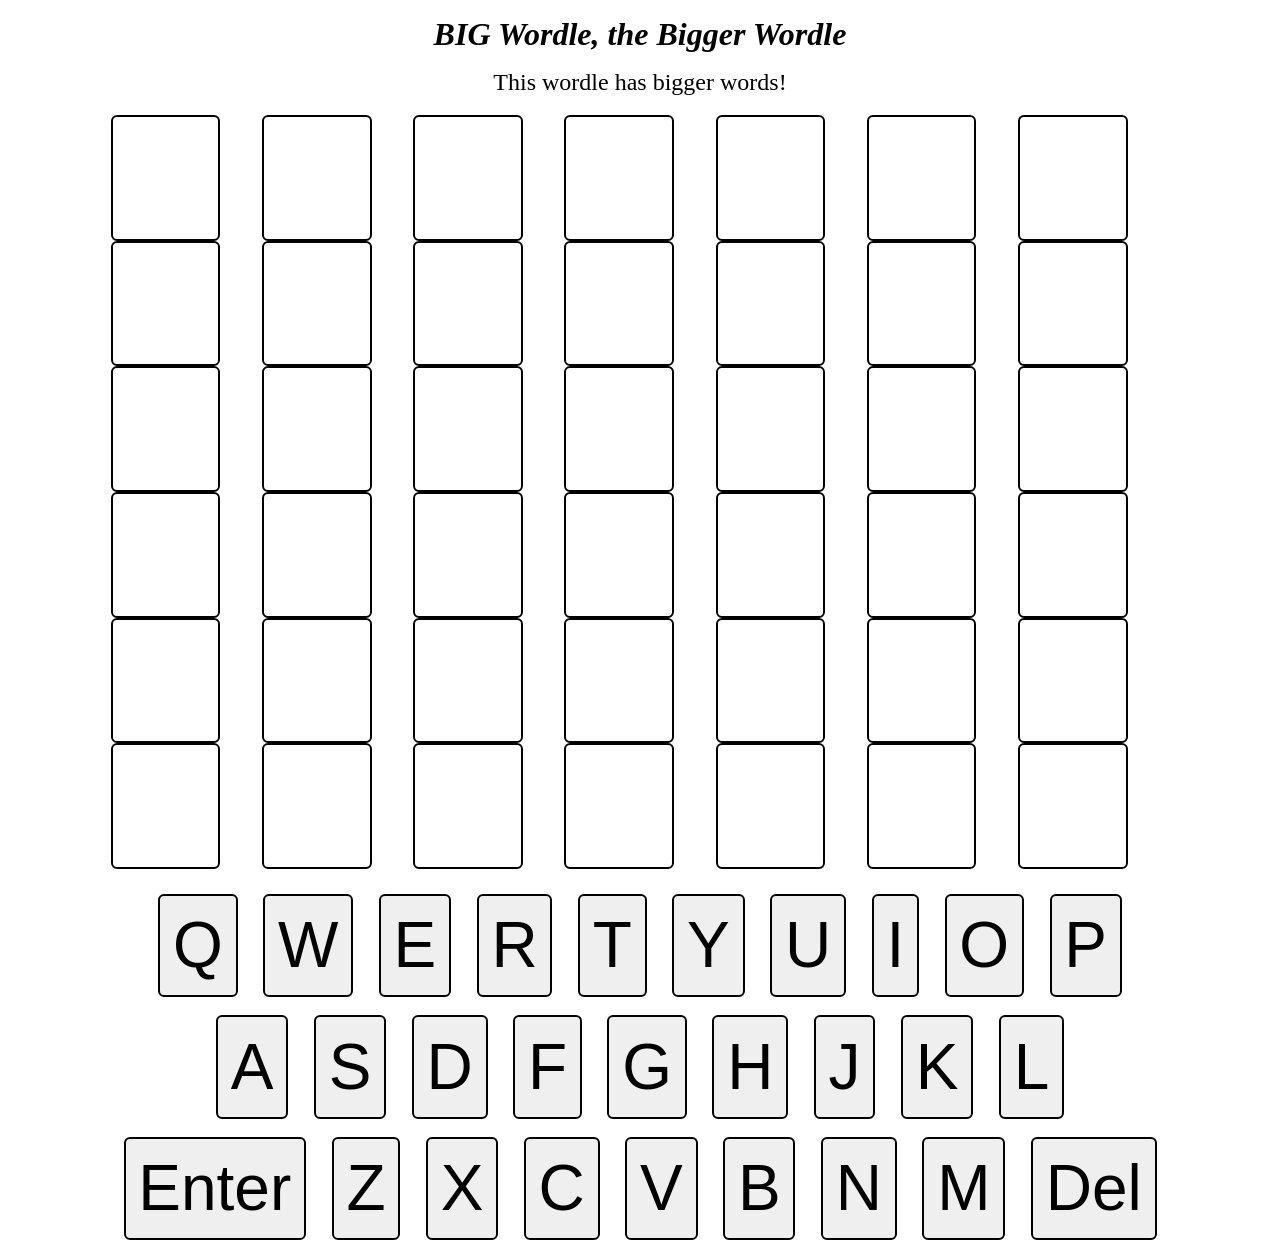
==== index.html @ 72580a23 "added keyboard layout" ====
<!DOCTYPE html>
<html lang="en"><head>
<meta http-equiv="content-type" content="text/html; charset=UTF-8">
    <meta charset="UTF-8">
    <meta name="viewport" content="width=device-width, initial-scale=1.0, user-scalable=no">
    <title>BIG Wordle - A daily word game</title>
    <meta name="description" content="Guess the hidden word in 6 tries. A new puzzle is available each day.">
    <link rel="stylesheet" href="./style.css">
  </head>

  <body>
    <script>
      (function () {
        // Defining the hash before the main bundle allows the bundle access window.hash
        window.wordle = window.wordle || {};
        window.wordle.hash = '674be805';
      })();
    </script>

    <div class="main-container" id="main">
        <div id="header">BIG Wordle, the Bigger Wordle</div>
        <div id="subheader">This wordle has bigger words!</div>

        <div id="gamearea">
            <div id="wordboard">

            </div>
            <div id="keyboard">
              <div class="keyrow" id="keyrow1">
                <button class="keyboardkey" id="q">Q</button>
                <button class="keyboardkey" id="w">W</button>
                <button class="keyboardkey" id="E">E</button>
                <button class="keyboardkey" id="R">R</button>
                <button class="keyboardkey" id="T">T</button>
                <button class="keyboardkey" id="Y">Y</button>
                <button class="keyboardkey" id="U">U</button>
                <button class="keyboardkey" id="I">I</button>
                <button class="keyboardkey" id="O">O</button>
                <button class="keyboardkey" id="P">P</button>
              </div>
              <div class="keyrow" id="keyrow2">
                <button class="keyboardkey" id="a">A</button>
                <button class="keyboardkey" id="s">S</button>
                <button class="keyboardkey" id="d">D</button>
                <button class="keyboardkey" id="f">F</button>
                <button class="keyboardkey" id="g">G</button>
                <button class="keyboardkey" id="h">H</button>
                <button class="keyboardkey" id="j">J</button>
                <button class="keyboardkey" id="k">K</button>
                <button class="keyboardkey" id="l">L</button>
              </div>
              <div class="keyrow" id="keyrow3">
                <button class="keyboardkey" id="enter">Enter</button>
                <button class="keyboardkey" id="z">Z</button>
                <button class="keyboardkey" id="x">X</button>
                <button class="keyboardkey" id="c">C</button>
                <button class="keyboardkey" id="v">V</button>
                <button class="keyboardkey" id="b">B</button>
                <button class="keyboardkey" id="n">N</button>
                <button class="keyboardkey" id="m">M</button>
                <button class="keyboardkey" id="delete">Del</button>
              </div>
            </div>

        </div>





    </div>


   <script src="./script.js"></script>
</body>

</html>
---- style.css ----
body {
    box-sizing: border-box;
    margin: 0;
    padding: 0;
}

.main-container{
    justify-self: center;
    display: flex;
    flex-direction: column;
    align-items: center;
    max-width: 99vw;
    margin: auto;
}
#header {
    font-size: xx-large;
    font-weight: 700;
    font-style: oblique;
    margin: 1rem 0;
    text-justify: center;
    text-align: center;
}
#subheader {
    font-size: x-large;
    margin-bottom: 1.2rem;
    text-justify: center;
    text-align: center;
}
#gamearea{
    display: flex;
    flex-direction: column;
}
#wordboard{
    display: grid;
    grid-template-columns: repeat(7, 1fr);
    grid-template-rows: repeat(6, 1fr);
}
.tile{
    font-size: 200%;
    border: 2px black solid;
    border-radius: 6px;
    width: 7vw;
    height: 7vw;
    text-align: center;
    text-justify: center;
    padding: .5vw .5rem 2vw;
}
#keyboard {
    display: flex;
    flex-direction: column;
    margin-top: 1rem;
}

.keyboardkey{
    font-size: 5vw;
    border: 2px black solid;
    border-radius: 6px;
    min-width: 1.7rem;
    text-align: center;
    text-justify: center;
    padding: 1vw 1vw;
}
.keyrow{
    display: flex;
    justify-content: center;
}
.keyboardkey{
    margin: .7vw 1vw;
}

.inword {
    background-color: lightskyblue;
}

.inplace {
    background-color: limegreen;
}

/* modal copy paste */
.modal {
    position: fixed; /* Stay in place */
    z-index: 1; /* Sit on top */
    left: 10%;
    top: 20%;
    width: 80vw; /* Full width */
    height: auto; /* Full height */
    overflow: auto; /* Enable scroll if needed */
    background-color: rgba(202, 230, 202, 0.9); /* Black w/ opacity */

    
  }
  
  /* Modal Content/Box */
  .modal-content {
    display: inherit;
    font-size: 2rem;
    color: black;
    align-self: center;
    justify-self: center;
    text-align: center;
    text-shadow: 1px .5px 1px linen;
    font-weight: 900;
    margin: 0;
    padding: 1.5rem 2rem 2.5rem 2rem;
    width: 80%; /* Could be more or less, depending on screen size */
  }
  
  /* The Close Button */
  .close {
    font-size: 15px;
    color: black;
    border: black 1px solid;
    float: right;
    padding: 6px 8px 4px;
    border-radius: 10px;
    font-size: 2rem;
    font-weight: bold;
    margin: 0;
  }
  
  .close:hover,
  .close:focus {
    color: black;
    text-decoration: none;
    cursor: pointer;
  }
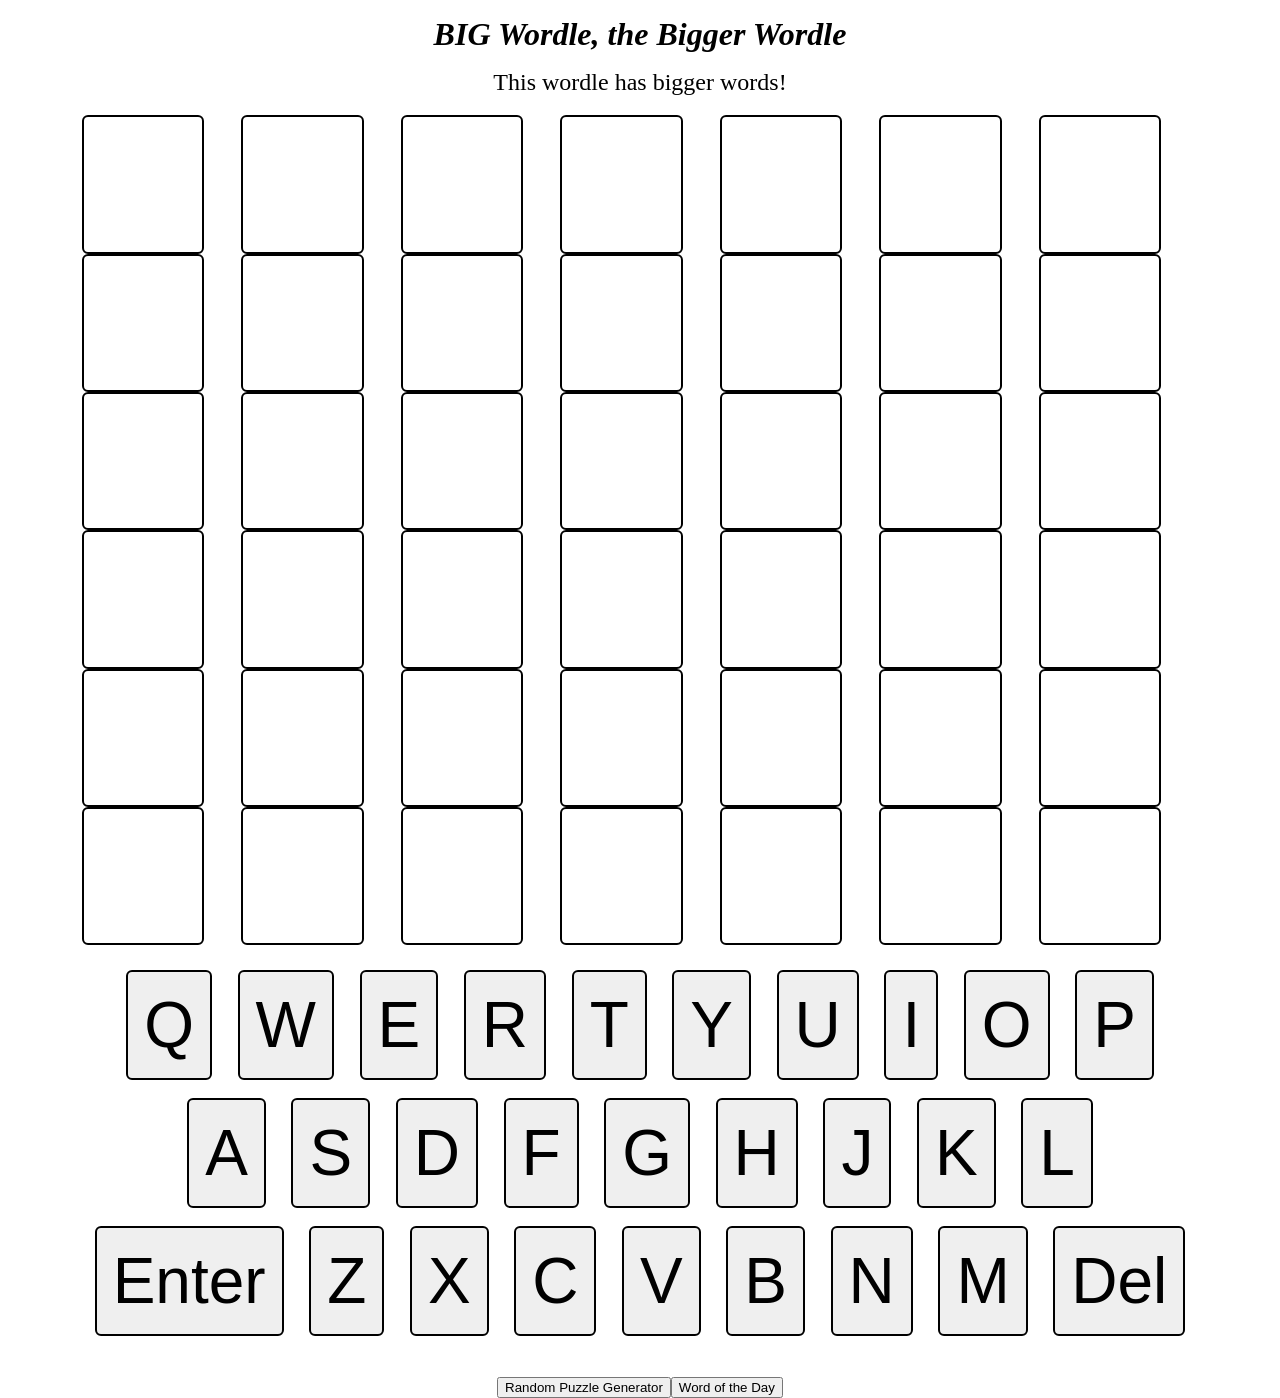
==== commit 5b083007: "added random and daily word buttons" ====
--- a/index.html
+++ b/index.html
@@ -27,8 +27,8 @@
             </div>
             <div id="keyboard">
               <div class="keyrow" id="keyrow1">
-                <button class="keyboardkey" id="q">Q</button>
-                <button class="keyboardkey" id="w">W</button>
+                <button class="keyboardkey" id="Q">Q</button>
+                <button class="keyboardkey" id="W">W</button>
                 <button class="keyboardkey" id="E">E</button>
                 <button class="keyboardkey" id="R">R</button>
                 <button class="keyboardkey" id="T">T</button>
@@ -39,29 +39,33 @@
                 <button class="keyboardkey" id="P">P</button>
               </div>
               <div class="keyrow" id="keyrow2">
-                <button class="keyboardkey" id="a">A</button>
-                <button class="keyboardkey" id="s">S</button>
-                <button class="keyboardkey" id="d">D</button>
-                <button class="keyboardkey" id="f">F</button>
-                <button class="keyboardkey" id="g">G</button>
-                <button class="keyboardkey" id="h">H</button>
-                <button class="keyboardkey" id="j">J</button>
-                <button class="keyboardkey" id="k">K</button>
-                <button class="keyboardkey" id="l">L</button>
+                <button class="keyboardkey" id="A">A</button>
+                <button class="keyboardkey" id="S">S</button>
+                <button class="keyboardkey" id="D">D</button>
+                <button class="keyboardkey" id="F">F</button>
+                <button class="keyboardkey" id="G">G</button>
+                <button class="keyboardkey" id="H">H</button>
+                <button class="keyboardkey" id="J">J</button>
+                <button class="keyboardkey" id="K">K</button>
+                <button class="keyboardkey" id="L">L</button>
               </div>
               <div class="keyrow" id="keyrow3">
                 <button class="keyboardkey" id="enter">Enter</button>
-                <button class="keyboardkey" id="z">Z</button>
-                <button class="keyboardkey" id="x">X</button>
-                <button class="keyboardkey" id="c">C</button>
-                <button class="keyboardkey" id="v">V</button>
-                <button class="keyboardkey" id="b">B</button>
-                <button class="keyboardkey" id="n">N</button>
-                <button class="keyboardkey" id="m">M</button>
+                <button class="keyboardkey" id="Z">Z</button>
+                <button class="keyboardkey" id="X">X</button>
+                <button class="keyboardkey" id="C">C</button>
+                <button class="keyboardkey" id="V">V</button>
+                <button class="keyboardkey" id="B">B</button>
+                <button class="keyboardkey" id="N">N</button>
+                <button class="keyboardkey" id="M">M</button>
                 <button class="keyboardkey" id="delete">Del</button>
               </div>
             </div>
 
+        </div>
+        <div class="wordchoices" id="wordbuttons">
+          <button id="randomword">Random Puzzle Generator</button>
+          <button id="wordoftheday">Word of the Day</button>
         </div>
 
 
--- a/style.css
+++ b/style.css
@@ -39,8 +39,8 @@
     font-size: 200%;
     border: 2px black solid;
     border-radius: 6px;
-    width: 7vw;
-    height: 7vw;
+    width: 8vw;
+    height: 8vw;
     text-align: center;
     text-justify: center;
     padding: .5vw .5rem 2vw;
@@ -55,10 +55,10 @@
     font-size: 5vw;
     border: 2px black solid;
     border-radius: 6px;
-    min-width: 1.7rem;
+    min-width: 1.8rem;
     text-align: center;
     text-justify: center;
-    padding: 1vw 1vw;
+    padding: 1.25vw 1.25vw;
 }
 .keyrow{
     display: flex;
@@ -68,12 +68,25 @@
     margin: .7vw 1vw;
 }
 
+.wordchoices {
+    margin-top: 2rem;
+    display: flex;
+    justify-content: center;
+    font-size: 5vw;
+}
+
+
+
 .inword {
     background-color: lightskyblue;
 }
 
 .inplace {
     background-color: limegreen;
+}
+
+.notinword{
+    background-color: grey;
 }
 
 /* modal copy paste */
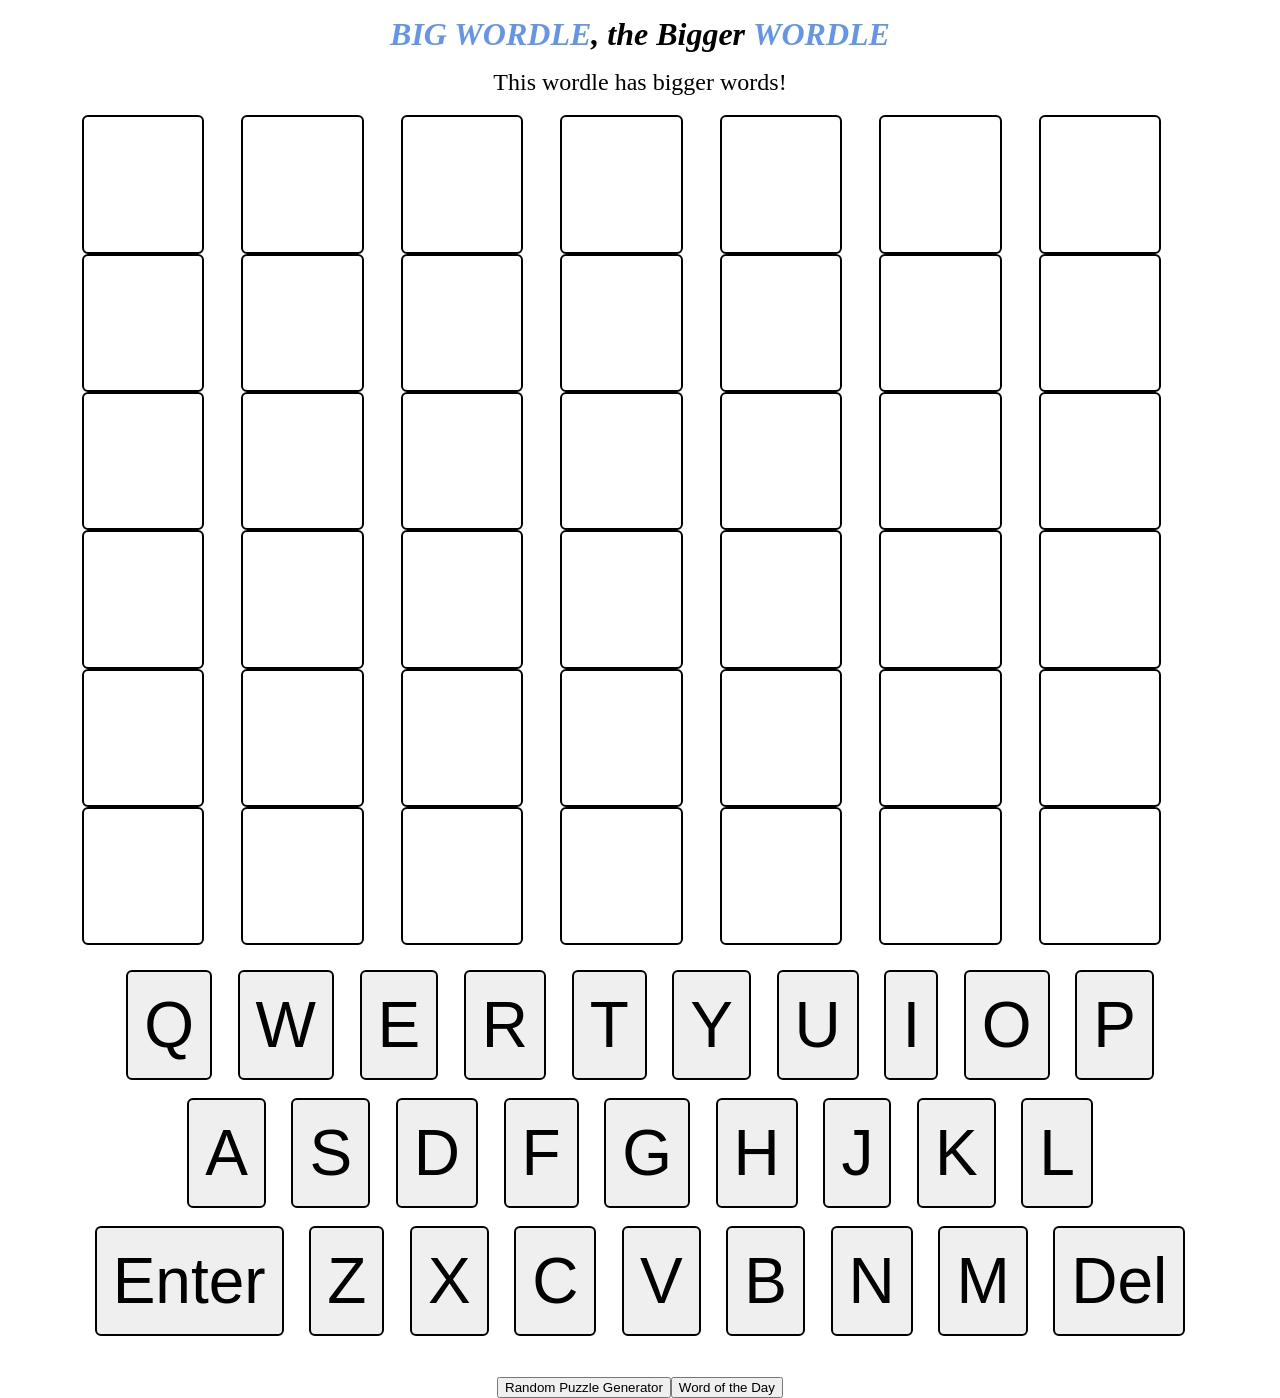
==== commit 8183d4b5: "random words title colors" ====
--- a/index.html
+++ b/index.html
@@ -18,7 +18,7 @@
     </script>
 
     <div class="main-container" id="main">
-        <div id="header">BIG Wordle, the Bigger Wordle</div>
+        <div id="header"><span class="wordle">BIG WORDLE</span>, the Bigger <span class="wordle">WORDLE</span></div>
         <div id="subheader">This wordle has bigger words!</div>
 
         <div id="gamearea">
--- a/style.css
+++ b/style.css
@@ -75,7 +75,11 @@
     font-size: 5vw;
 }
 
-
+.wordle{
+    color: cornflowerblue;
+    text-shadow:0px 2px 2px light plum;
+    font-weight: 600;
+}
 
 .inword {
     background-color: lightskyblue;
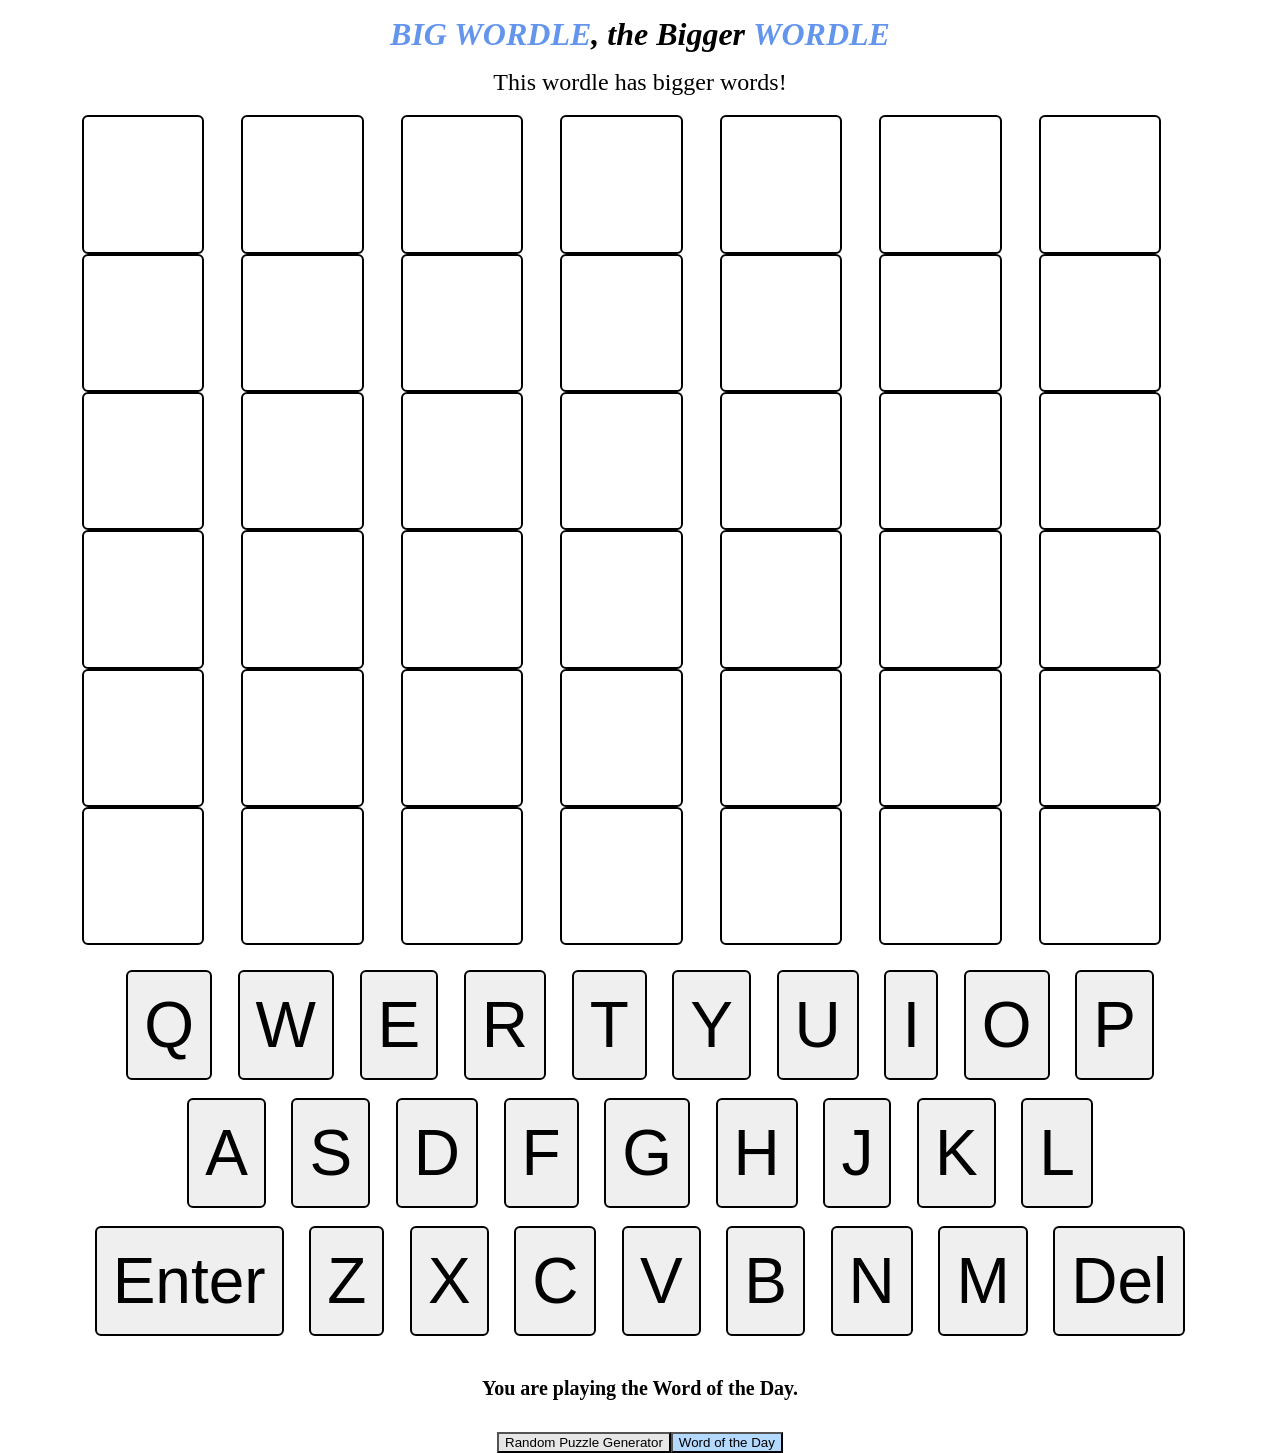
==== commit 9c11f012: "button colors, new dict, clear old values" ====
--- a/index.html
+++ b/index.html
@@ -63,10 +63,12 @@
             </div>
 
         </div>
+        <div class="playmode" id="gametype"></div>
         <div class="wordchoices" id="wordbuttons">
           <button id="randomword">Random Puzzle Generator</button>
           <button id="wordoftheday">Word of the Day</button>
         </div>
+        
 
 
 
--- a/style.css
+++ b/style.css
@@ -25,6 +25,7 @@
     margin-bottom: 1.2rem;
     text-justify: center;
     text-align: center;
+
 }
 #gamearea{
     display: flex;
@@ -92,6 +93,11 @@
 .notinword{
     background-color: grey;
 }
+.playmode{
+    margin-top: 2rem;
+    font-size: 1.25rem;
+    font-weight: 900;
+}
 
 /* modal copy paste */
 .modal {
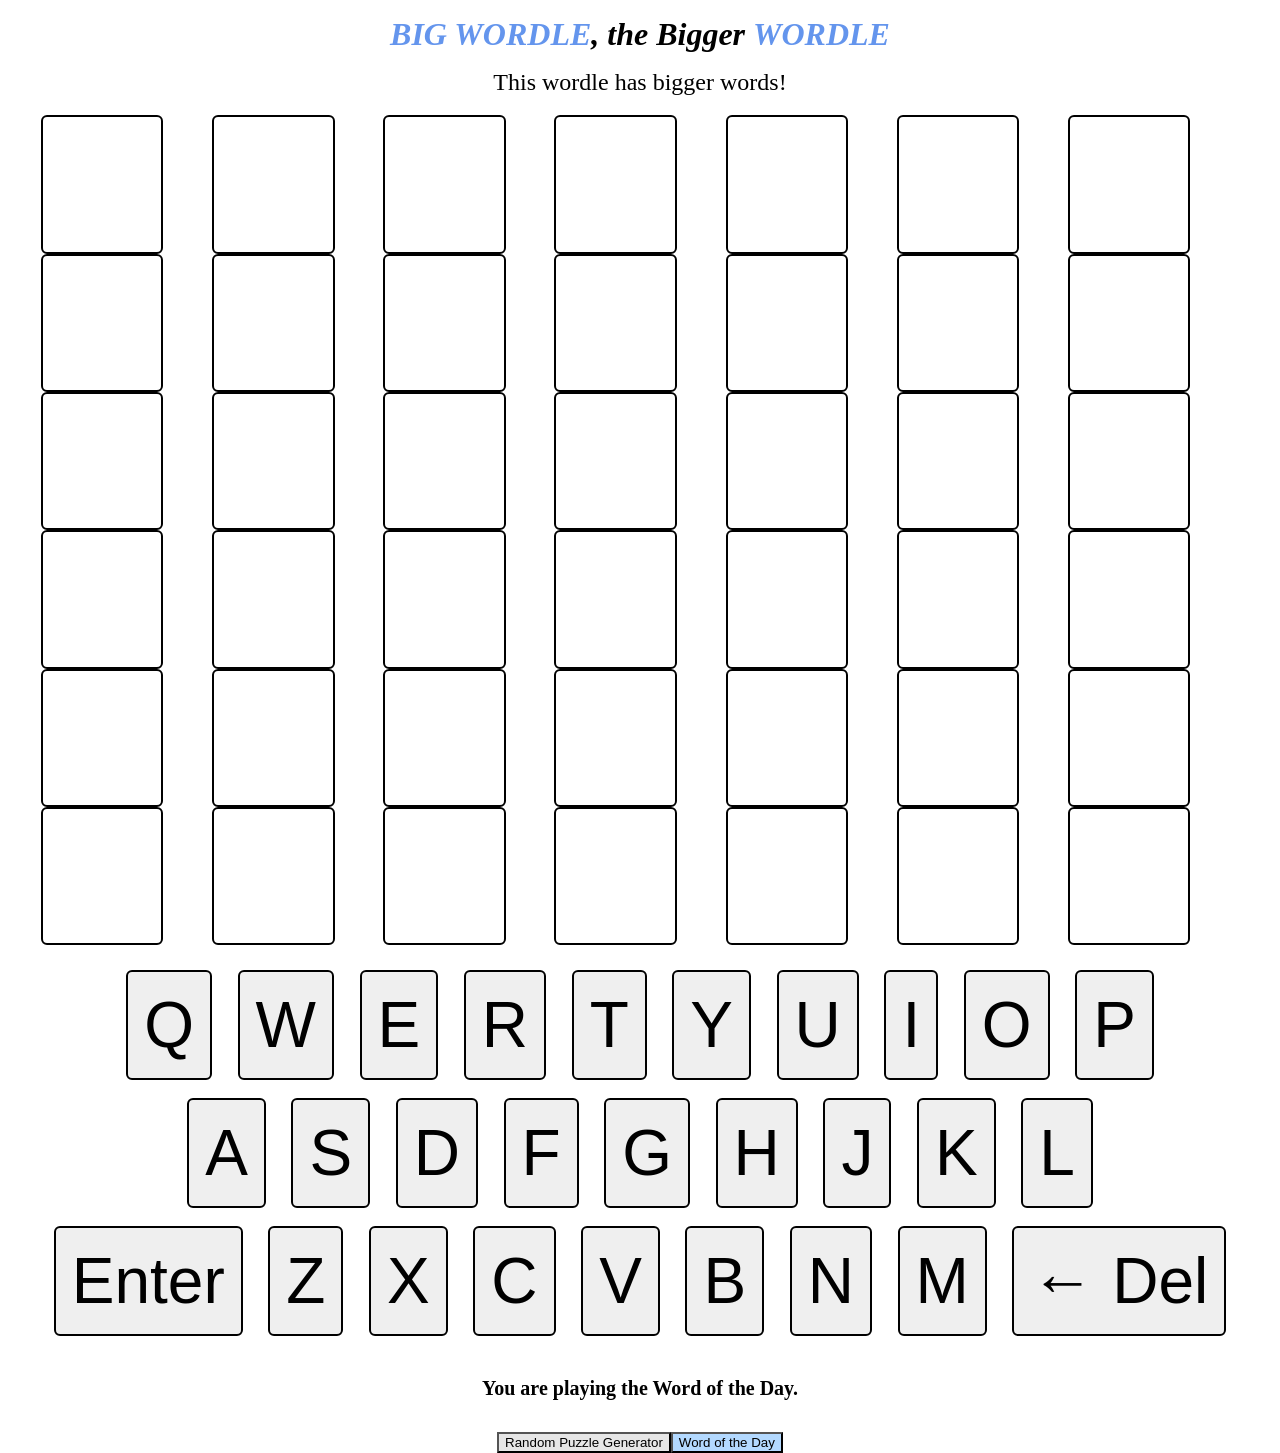
==== commit f06ae136: "bigger delete key" ====
--- a/index.html
+++ b/index.html
@@ -58,7 +58,7 @@
                 <button class="keyboardkey" id="B">B</button>
                 <button class="keyboardkey" id="N">N</button>
                 <button class="keyboardkey" id="M">M</button>
-                <button class="keyboardkey" id="delete">Del</button>
+                <button class="keyboardkey" id="delete"> ← Del </button>
               </div>
             </div>
 
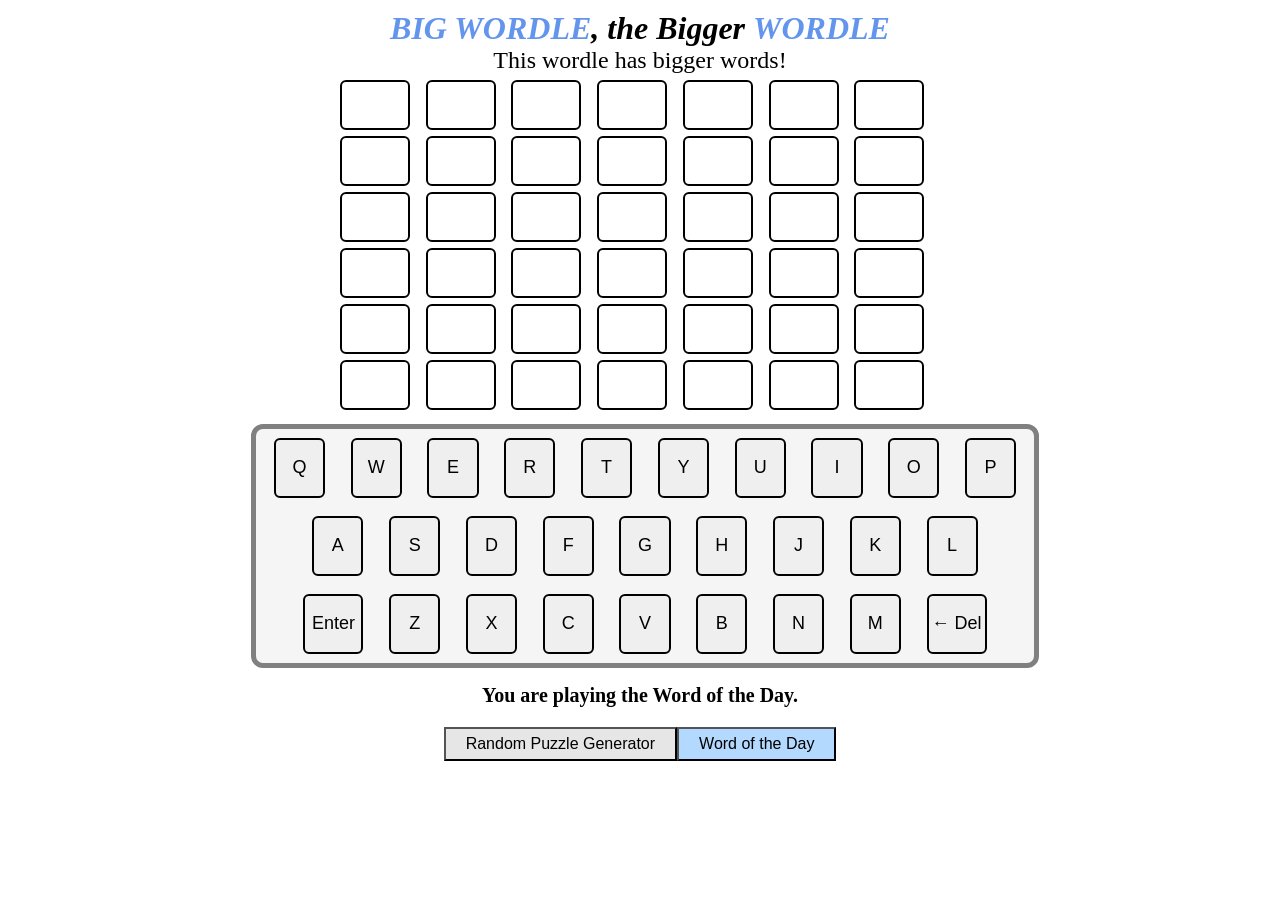
==== commit 6f9413a1: "many fixes" ====
--- a/index.html
+++ b/index.html
@@ -6,6 +6,7 @@
     <title>BIG Wordle - A daily word game</title>
     <meta name="description" content="Guess the hidden word in 6 tries. A new puzzle is available each day.">
     <link rel="stylesheet" href="./style.css">
+    <link rel="stylesheet" media="screen and (min-device-width: 800px)" href="./style2.css" />
   </head>
 
   <body>
--- a/style2.css
+++ b/style2.css
@@ -0,0 +1,171 @@
+body {
+    box-sizing: border-box;
+    margin: 0;
+    padding: 0;
+    
+}
+
+.main-container{
+    justify-self: center;
+    display: flex;
+    flex-direction: column;
+    align-items: center;
+    width: 80%;
+    margin: auto;
+}
+#header {
+    font-size: xx-large;
+    font-weight: 700;
+    font-style: oblique;
+    margin: .6rem 0  0;
+    text-justify: center;
+    text-align: center;
+}
+#subheader {
+    font-size: x-large;
+    margin-bottom: .4rem;
+    text-justify: center;
+    text-align: center;
+
+}
+#gamearea{
+    display: flex;
+    flex-direction: column;
+}
+#wordboard{
+    display: grid;
+    grid-template-columns: repeat(7, 1fr);
+    grid-template-rows: repeat(6, 1fr);
+    width: 48vw;
+    max-width: 600px;
+    align-self: center;
+}
+.tile{
+    box-sizing: border-box;
+    font-size: 200%;
+    border: 2px black solid;
+    border-radius: 6px;
+    width: 100%;
+    height: 6.5vw;
+    max-height: 50px;
+    max-width: 70px;
+    text-align: center;
+    text-justify: center;
+    padding: 11px 0 0;
+    margin: 0 0 6px;
+}
+#keyboard {
+    display: flex;
+    flex-direction: column;
+    margin-top: .5rem;
+    width: 100%;
+    border: 5px grey solid;
+    border-radius: 12px;
+    background-color: rgb(152, 157, 164, 0.1);
+}
+
+.keyboardkey{
+    font-size: 2vh;
+    border: 2px black solid;
+    border-radius: 6px;
+    width: 4vw;
+    min-width: 40px;
+    height: 60px;
+    text-align: center;
+    text-justify: center;
+    padding: 4px 3px;
+}
+.keyrow{
+    display: flex;
+    justify-content: center;
+}
+.keyboardkey{
+    margin: .7vw 1vw;
+}
+
+.wordchoices {
+    margin-top: 1.25rem;
+    display: flex;
+    justify-content: center;
+    font-size: 5vw;
+}
+#randomword, #wordoftheday {
+    font-size: 1rem;
+    padding: 6px 20px;
+}
+
+.wordle{
+    color: cornflowerblue;
+    text-shadow:0px 2px 2px light plum;
+    font-weight: 600;
+}
+
+.inword {
+    background-color: lightskyblue;
+}
+
+.inplace {
+    background-color: limegreen;
+}
+
+.notinword{
+    background-color: grey;
+}
+.playmode{
+    margin-top: 1rem;
+    font-size: 1.25rem;
+    font-weight: 900;
+}
+
+
+/* modal copy paste */
+.modal {
+    position: fixed; /* Stay in place */
+    z-index: 1; /* Sit on top */
+    left: 20%;
+    top: 20%;
+    width: 60vw;
+    height: 30vw; /* Full height */
+    overflow: auto; /* Enable scroll if needed */
+    background-color: rgba(202, 230, 202, 0.9); /* Black w/ opacity */
+  }
+  
+  /* Modal Content/Box */
+  .modal-content {
+    font-size: 2rem;
+    color: black;
+    align-self: center;
+    justify-self: center;
+    text-align: center;
+    text-shadow: 1px .5px 1px linen;
+    font-weight: 900;
+    padding: 10px;
+    width: 80%; /* Could be more or less, depending on screen size */
+  }
+  #blankline{
+      height: 5px;
+  }
+  /* The Close Button */
+  .close {
+    position: relative;
+    left: 19%;
+    font-size: 15px;
+    color: black;
+    border: black 1px solid;
+    float: right;
+    padding: 6px 8px 4px;
+    border-radius: 10px;
+    font-size: 2rem;
+    font-weight: bold;
+    margin: 0;
+  }
+  
+  .close:hover,
+  .close:focus {
+    color: black;
+    text-decoration: none;
+    cursor: pointer;
+  }
+  #enter, #delete{
+      min-width: 60px;
+  }
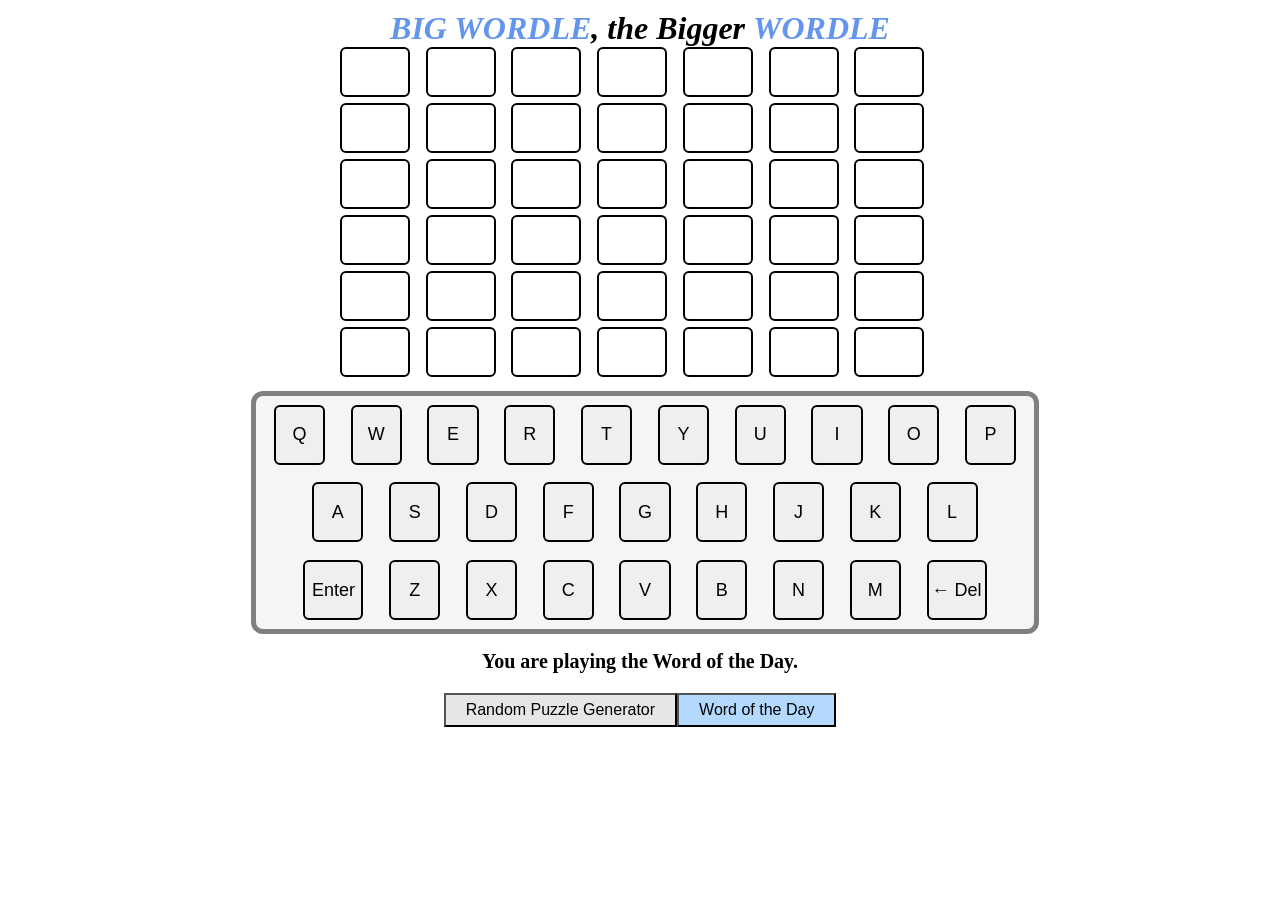
==== commit 367484e0: "deleted subheader" ====
--- a/index.html
+++ b/index.html
@@ -20,7 +20,6 @@
 
     <div class="main-container" id="main">
         <div id="header"><span class="wordle">BIG WORDLE</span>, the Bigger <span class="wordle">WORDLE</span></div>
-        <div id="subheader">This wordle has bigger words!</div>
 
         <div id="gamearea">
             <div id="wordboard">
